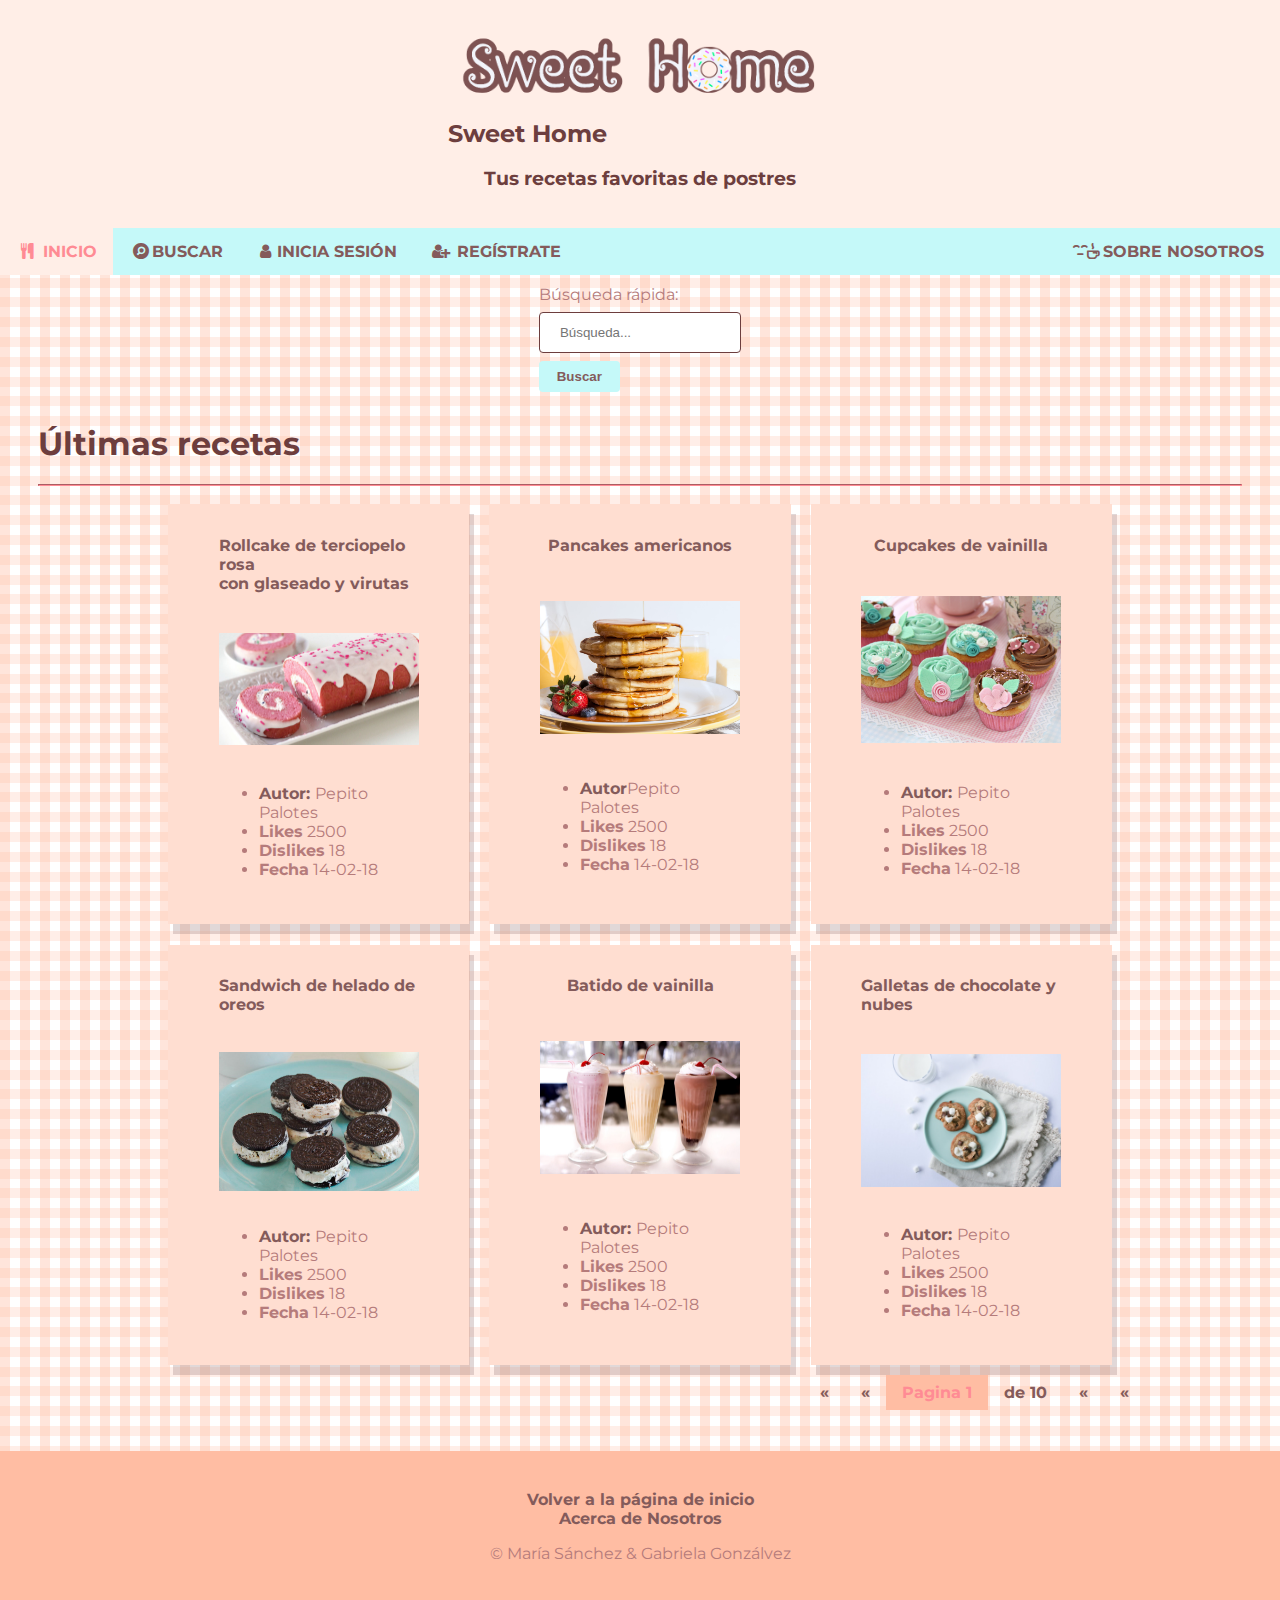
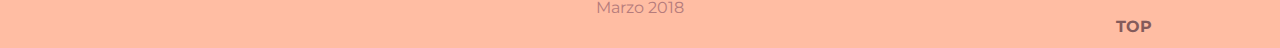
==== index.html @ 98f577c1 "barra de navegacion hecha" ====
<!DOCTYPE HTML>


<html>
	<head>
		<title>Sweet Home</title><a name="top"></a>

		<meta http-equiv="content-type" content="text/html; charset=utf-8" />
		<link rel="stylesheet" href="css/hoja-estilo.css" media="screen" >
		<link href="https://fonts.googleapis.com/css?family=Ubuntu" rel="stylesheet">
		<link href="https://fonts.googleapis.com/css?family=Montserrat" rel="stylesheet">
		<link href="font/cake.css" rel="stylesheet">
		<script src="javita.js"></script>
	</head>

	<body>


	<!-- LALALALLALALALALALA -->

	<!-- Header -->

	<div class="cabecera">
		<h1><a href="index.html"> <img class="logo" for="top" src="img/logo.png" alt="logo"></a></h1>
			<h2 class="logo">Sweet Home</h2>
		<h3 class="subtitulo">  Tus recetas favoritas de postres</h3>
		
		<input type="checkbox" class="checkbox" id="hamburguesa"/>
		<label for="hamburguesa" class="hamburguesa"></label>


	<nav>
      <ul>
        <li ><a href="index.html" class="icon-food active"> Inicio</a></li>
        <li > <a href="buscar.html" class="icon-search-circled">Buscar</a></li>
        <li id="login"> <a href="login.html" class="icon-user">Inicia sesión</a></li>
        <li id="registro"> <a href="registro.html" class="icon-user-plus"> Regístrate</a></li>
        <li id="logout"></li>
        <li id="nueva-receta"></li>
        <li > <a href="acerca.html" class="icon-emo-coffee">- Sobre nosotros</a></li>
      </ul>
    </nav>
		
	</div>

	<!-- /Header -->



	<!-- Main -->

	<div class="cuerpo">

		<div id="formularioIndex">

			<form>
				<label for="buscar">Búsqueda rápida:</label>
				<input id="buscar" type="text" placeholder="Búsqueda...">

				<input type="submit" value="Buscar"/>
			</form>
		</div>

		<h1> Últimas recetas</h1>
		<hr>
		<div>

			<section>
						<h4><a href="receta.html" class="tituloHome">Rollcake de terciopelo rosa<br> con glaseado y virutas</a></h4>
						<a href="receta.html"><img src="img/roll.jpg" class="fotoHome" alt="Rollcake"></a>
						<ul>
							<li><b><a href="buscar.html">Autor: </a></b>Pepito Palotes </li>
							<li><b>Likes</b> 2500 </li>
							<li><b>Dislikes</b> 18 </li>
							<li><b>Fecha</b> 14-02-18 </li>
						</ul>
			</section>
			<section>
						<h4><a href="receta.html" class="tituloHome">Pancakes americanos</a></h4>
						<a href="receta.html"><img src="img/pancakes.jpg" class="fotoHome" alt="Pancakes"></a>
						<ul>
							<li><b><a href="buscar.html">Autor</a></b>Pepito Palotes </li>
							<li><b>Likes</b> 2500 </li>
							<li><b>Dislikes</b> 18 </li>
							<li><b>Fecha</b> 14-02-18 </li>
						</ul>
			</section>
			<section>
						<h4><a href="receta.html" class="tituloHome">Cupcakes de vainilla</a></h4>
						<a href="receta.html" ><img src="img/cupcakes.jpg" class="fotoHome" alt="Cupcakes"></a>
						<ul>
							<li><b><a href="buscar.html">Autor: </a></b>Pepito Palotes </li>
							<li><b>Likes</b> 2500 </li>
							<li><b>Dislikes</b> 18 </li>
							<li><b>Fecha</b> 14-02-18 </li>
						</ul>
			</section>
			<section>
						<h4><a href="receta.html" class="tituloHome">Sandwich de helado de oreos</a></h4>
						<a href="receta.html"><img src="img/oreo.jpg" class="fotoHome" alt="Oreo"></a>
						<ul>
							<li><b><a href="buscar.html">Autor: </a></b>Pepito Palotes </li>
							<li><b>Likes</b> 2500 </li>
							<li><b>Dislikes</b> 18 </li>
							<li><b>Fecha</b> 14-02-18 </li>
						</ul>
			</section>
			<section>
						<h4><a href="receta.html" class="tituloHome">Batido de vainilla</a></h4>
						<a href="receta.html"><img src="img/batidos.jpeg" class="fotoHome" alt="Batidos"></a>
						<ul>
							<li><b><a href="buscar.html">Autor: </a></b>Pepito Palotes </li>
							<li><b>Likes</b> 2500 </li>
							<li><b>Dislikes</b> 18 </li>
							<li><b>Fecha</b> 14-02-18 </li>
						</ul>
			</section>
			<section>
						<h4><a href="receta.html" class="tituloHome">Galletas de chocolate y nubes</a></h4>
						<a href="receta.html" ><img src="img/galletas.jpg" class="fotoHome" alt="Galletas"></a>
						<ul>
							<li><b><a href="buscar.html">Autor: </a></b>Pepito Palotes </li>
							<li><b>Likes</b> 2500 </li>
							<li><b>Dislikes</b> 18 </li>
							<li><b>Fecha</b> 14-02-18 </li>
						</ul>
			</section>
		</div>

		<div class="paginacion">
			<a href="index.html">&laquo;</a>
			<a href="index.html">&laquo;</a>   <!-- caracter « -->
			<a href="index.html" class="act">Pagina 1 </a> 
			<a href="index.html">de 10</a>
			<a href="index.html">&laquo;</a>
			<a href="index.html">&laquo;</a>
		</div><br><br>

	</div>

	<!-- /Main -->



	<!-- Footer -->
	<div class="pie">
		<a href="index.html">Volver a la página de inicio</a><br>
		<a href="acerca.html"> Acerca de Nosotros</a>
		<p> © María Sánchez & Gabriela Gonzálvez</p><br>
		 <time datetime="03-2018">Marzo 2018</time><br>
		
		<a class="top" href="#top">TOP</a><br>
	</div>

	<!-- /Footer -->
	</body>
	<script>barradenav()</script>
</html>
---- css/hoja-estilo.css ----
body {
	background-image: url("../img/1.png");
	background-repeat: repeat;
	font-family: 'Montserrat', sans-serif;
	position:relative;
	color:#b57b7b;
	margin: 0;
	padding: 0;
	
}
.top{
	float:right;
	margin-right: 10%;
}

#hamburguesa {
	visibility: hidden;
}

.hamburguesa {
	visibility: hidden;
}

a{
	color:#845B5B;
	text-decoration: none;
	font-weight: bold;
	transition: 0.5s ease-out;
}
a:hover{
	color:#FF8B94;
	text-decoration: none;
	font-weight: bold;
	transition: 0.5s ease;
}

hr { 
	border-color:#FF8B94;
    display: block;
    border-width: 1px;
}

.subtitulo{
	text-align: center;
	padding-bottom: 0px;
}
.cabecera{
	position:relative;
	padding-top: 1%;
	background-color: #FFEEE7;
}

.cuerpo{
	padding-left: 3%; 
	padding-right: 3%; 
}
h1, h2, h3, h4{
	color:#6d3e3e;
}

.pie{
position:relative;
text-align: center;
margin-top: 3%;
padding-top: 3%;
padding-bottom: 1%;
width: 100%;
height: 100%;
background-color: #ffbda3;

}

.logo{
margin: 0 auto;
display: block;
width: 30%;
height: 100%;
	
}


/*HEADER, BARRA DE NAVEGACION*/




div > nav > ul{	
	list-style-type: none;
    margin: 0;
    padding: 0;
    overflow:hidden;
    background-color:#c5f9f9; 
}

div > nav > ul > li {
	display: inline;
	float: left;
	margin: 0;
    padding: 0;
    overflow:hidden;
}

div > nav > ul > li:last-child {
	float:right;
    border-right: none;
}

div > nav > ul > li a {
	color: #845B5B;
	text-align: center;
    padding: 14px 16px;
    text-decoration: none;
    text-transform: uppercase;
	display: block;
	background-color: #c5f9f9
}

div > nav > ul > li a:hover {
    background-color: #FFEEE7;
    
}

div > nav > ul > li a.active {
    background-color: #FFEEE7;
    color: #FF8B94;
}



/*CUERPO*/

.fotoHome{

	width:100%;
	text-align:center;
}

body>div>div{
	
	margin: 0 3%;
	padding: 0 5%;
	align-items: center;
	display: flex;
	flex-wrap: wrap;
	justify-content: center;
}
body>div>div>section{
	box-shadow: 5px 10px rgba(156, 125, 126, 0.3);
	background-color: #ffded1;
	margin: 1% 1%;
	padding: 1% 5%;
	width: 200px;
	height: 400px;
	display: flex;
	flex-wrap: wrap;
	justify-content: center;
	transition: 1s ease-out;

}
 body>div>div>section:hover{
 	background-color: #ffbda3;
 	color: #a56666;
 	transition: 1s ease;
}

.paginacion {
	position:relative;
    display: inline-block;
    float: right;
}

.paginacion a {
    float: left;
    padding: 8px 16px;
    text-decoration: none;
}

.paginacion a:hover {
 	background-color: #ffbda3;
}

.paginacion a.act {
   	background-color: #ffbda3;
    color: #FF8B94;
}

/*CUERPO PAGINA RECETA*/

.fotoReceta {
	width: 100%;
}

.receta > figure > figcaption {
	text-align: center;
}

.receta > figure > div {
	display: inline-block;
	float: right;
}


.receta {
	margin: auto;
	width: 80%;
    border-radius: 5px;
	background-color: #FFEEE7;
    padding: 20px;
}

.receta > section {
	width: 300px;
	height: 400px;
	transition: 0.5s ease-out;
}

.receta > section:hover {
	transition-property: none;
	background-color: #ffd3c4;
 	color: #a56666;
 	transition: 0.5s ease;
}

/*RECETA COMENTARIOS*/
div>figure>p{
	margin: auto;
	width: 80%;
    border-radius: 5px;
	background-color: #FFEEE7;
    padding: 20px;
}


/*CUERPO FORMULARIOS*/

h2.formulario {
	text-align: center;
}

input[type=text], select, [type=password], [type=email], [type=date] {
    width: 100%;
    padding: 12px 20px;
    margin: 8px 0;
    display: inline-block;
    border: 1px solid #6d3e3e;
    border-radius: 4px;
    box-sizing: border-box;
    transition: 1s ease-out;
}

input[type=button]{
	width: 50%;
	background-color: #c5f9f9;
	color: #845B5B;
	text-transform: capitalize;
	font-weight: bold;
    padding: 14px 20px;
    margin: 8px 0;
    border: none;
    border-radius: 4px;
    cursor: pointer;
    transition: 0.7s ease-out;
}
.inputfile{
	width: 0.1px;
	height: 0.1px;
	opacity: 0;
	overflow: hidden;
	position: absolute;
	z-index: -1;
}

.inputfile + label{
	float:right;
	width: 50%;
	background-color: #c5f9f9;
	color: #845B5B;
	text-transform: capitalize;
	font-weight: bold;
    padding: 14px 20px;
    margin: 8px 0;
    border: none;
    border-radius: 4px;
    cursor: pointer;
    transition: 0.7s ease-out;
}
.inputfile:focus + label,
.inputfile + label:hover {
    text-transform: capitalize;
    background-color: #FFEEE7;
    color:#FF8B94;
	font-weight: bold;
	transition: 0.7s ease;
}

input[type=number] {
	width: 20%;
	padding: 12px 20px;
    margin: 8px 0;
    display: inline-block;
    border: 1px solid #6d3e3e;
    border-radius: 4px;
    box-sizing: border-box;
    transition: 1s ease-out;
}

textarea{
	width: 100%;
	padding: 12px 20px;
	margin: 8px 0;
	display: inline-block;
	border: 1px solid #6d3e3e;
	border-radius: 4px;
	box-sizing: border-box;
	transition: 1s ease-out;
}

input[type=submit] {
    width: 100%;
	background-color: #c5f9f9;
	color: #845B5B;
	text-transform: capitalize;
	font-weight: bold;
    padding: 14px 20px;
    margin: 8px 0;
    border: none;
    border-radius: 4px;
    cursor: pointer;
    transition: 0.7s ease-out;
}

input[type=submit]:hover {
	text-transform: capitalize;
    background-color: #FFEEE7;
    color:#FF8B94;
	font-weight: bold;
	transition: 0.7s ease;
}
select:hover{
background-color: #ffbda3;
	color: #845B5B;
	transition: 0.7s ease;
}
select:focus{
	background-color: #c5f9f9;
	color: #845B5B;
}
textarea:hover{
background-color: #ffbda3;
	color: #845B5B;
	transition: 0.7s ease;
}
textarea:focus{
	background-color: #c5f9f9;
	color: #845B5B;
}
input:hover{
	background-color: #ffbda3;
	color: #845B5B;
	transition: 0.7s ease;

}input:focus { 
   background-color: #c5f9f9;
	color: #845B5B;
}

div.formulario {
	margin: auto;
	width: 50%;
    border-radius: 5px;
	background-color: #FFEEE7;
    padding: 20px;
    box-shadow: 5px 10px rgba(156, 125, 126, 0.3);
}
.likes{
	margin: auto;
	width: 50%;
    border-radius: 5px;
	background-color: #FFEEE7;
    padding: 20px;
    
}



div.formulario>form{
	margin: auto;
	width: 80%;
    border-radius: 5px;
	background-color: #FFDED1;
    padding: 20px;
    box-shadow: 5px 10px rgba(156, 125, 126, 0.3);
    transition: 0.5s ease-out;
}
div.formulario>form:hover {
	transition-property: none;
	background-color: #ffd3c4;
 	color: #a56666;
 	transition: 0.5s ease;
}

div.formulario>article{
	margin-top: 6%;
	margin-bottom: 4%;
	width: 70%;
    border-radius: 5px;
	background-color: #FFD3C4;
    padding: 2%; 
     box-shadow: 5px 10px rgba(156, 125, 126, 0.3);
}
div.formulario>article>p{
	margin: auto;
	padding: 2%;
	width: 70%;
    border-radius: 5px;
	background-color: #fff7f4;
    padding: 2%:;
}

/*FORMULARIO INDEX PEQUEÑO*/

/*
#formularioIndex > form > input[type=text], select {
    width: 50%;
    padding: 8px 10px;
    margin: 8px 0;
    display: inline-block;
    border: 1px solid #6d3e3e;
    border-radius: 4px;
    box-sizing: border-box;
}*/

#formularioIndex > form{
	display: inline;
	float: left;
	width: 20%;
    border-radius: 5px;
    padding: 10px;
}


#formularioIndex > form > input[type=submit] {
    width: 40%;
	background-color: #c5f9f9;
	color: #845B5B;
	text-transform: capitalize;
	font-weight: bold;
    padding: 8px 0;
    margin: 0 auto;
    border: none;
    border-radius: 4px;
    cursor: pointer;
}
button{
	width: 7%;
	background-color: #c5f9f9;
	color: #845B5B;
	text-transform: capitalize;
	font-weight: bold;
    padding: 8px 0;
    margin: 0 auto;
    border: none;
    border-radius: 4px;
    cursor: pointer;
    transition: 0.2s ease-out;
}
button:active {
  background-color: #80e5e5;
  box-shadow: 5px 5px rgba(156, 125, 126, 0.3);
  transform: translateY(4px);
}
button:hover {
  background-color: #80e5e5;
  transition: 0.2s ease;
}
#formularioIndex > form > input[type=submit]:hover {
	text-transform: capitalize;
    background-color: #FFEEE7;
    color:#FF8B94;
	font-weight: bold;
}

/*prueba rating*/

/*QUERIES*/
/*
*
*
*
*
*
*
*
*/

@media all and (max-width: 480px) {

		.subtitulo{
			padding-bottom: 10px;
		}


		.logo{
			width: 90%;
		}


		/*HEADER, BARRA DE NAVEGACION*/

		div > nav{
			position:absolute;
			width:200px;
			height:100vh;
			top:0;
			left:-220px; 
			position:absolute;
			padding-top:12px;
			transition:all .5s ease;
		}

		.hamburguesa {
			visibility: visible;
			position:absolute;
			width: 35px;
			line-height:1.1;
			text-align:center;
			top: 12px;
			left: 8px;
			border-radius:3px;
			background-color: #c5f9f9;
			transition:all .5s ease;
			z-index:10;
		}

		.hamburguesa::before {
			content:"☰";
		    font-size:32px;
		    color: #845B5B;
		}


		div > nav > ul > li {
			display: block;
			width:96%;
			margin:0 auto;
			line-height:2;
			position:relative;
			border-bottom:.5px solid white;
			border-top:.5px solid white;
			text-align:center;
		}

		div > nav > ul > li a {
			padding: 5px 0px;
		}

		div > nav > ul > li:last-child {
		    float: left;
		}


		.checkbox {
			display: none;
		}

		.checkbox:checked ~ nav {
			left: 0px;
			position: fixed;
		}

		.checkbox:checked ~ .hamburguesa {
			left:208px;
		    position:fixed;
		}

		/*CUERPO*/



		/*CUERPO FORMULARIOS*/


		div.formulario {
			width: 80%;
		}


		/*FORMULARIO INDEX PEQUEÑO*/


		#formularioIndex > form{
			width: 40%;
		}


}

/*
*
*
*
*
*/

@media all and (min-width: 481px) and (max-width: 980px) {


		#hamburguesa {
			visibility: hidden;
		}

		.hamburguesa {
			visibility: hidden;
		}


		.subtitulo{
			padding-bottom: 0px;
		}


		.logo{
			width: 50%;
		}



		/*HEADER, BARRA DE NAVEGACION*/


		div > nav > ul >li > a{
	 		font-size: 15px;
			width: 20px;
			white-space: nowrap;
			overflow: hidden;
			text-indent: 40px;		
		}

		div > nav > ul >li > a:before {
			text-indent: 0;
			float: left;
		}

		/*CUERPO*/



		/*CUERPO FORMULARIOS*/

		div.formulario {
			width: 70%;
		}


		/*FORMULARIO INDEX PEQUEÑO*/

		#formularioIndex > form{
			width: 30%;
		}

		#formularioIndex > form > input[type=submit] {
		    width: 50%;
		}

}
---- font/cake.css ----
@font-face {
  font-family: 'cake';
  src: url('../font/cake.eot?96578051');
  src: url('../font/cake.eot?96578051#iefix') format('embedded-opentype'),
       url('../font/cake.woff2?96578051') format('woff2'),
       url('../font/cake.woff?96578051') format('woff'),
       url('../font/cake.ttf?96578051') format('truetype'),
       url('../font/cake.svg?96578051#cake') format('svg');
  font-weight: normal;
  font-style: normal;
}
/* Chrome hack: SVG is rendered more smooth in Windozze. 100% magic, uncomment if you need it. */
/* Note, that will break hinting! In other OS-es font will be not as sharp as it could be */
/*
@media screen and (-webkit-min-device-pixel-ratio:0) {
  @font-face {
    font-family: 'cake';
    src: url('../font/cake.svg?96578051#cake') format('svg');
  }
}
*/
 
 [class^="icon-"]:before, [class*=" icon-"]:before {
  font-family: "cake";
  font-style: normal;
  font-weight: normal;
  speak: none;
 
  display: inline-block;
  text-decoration: inherit;
  width: 1em;
  margin-right: .2em;
  text-align: center;
  /* opacity: .8; */
 
  /* For safety - reset parent styles, that can break glyph codes*/
  font-variant: normal;
  text-transform: none;
 
  /* fix buttons height, for twitter bootstrap */
  line-height: 1em;
 
  /* Animation center compensation - margins should be symmetric */
  /* remove if not needed */
  margin-left: .2em;
 
  /* you can be more comfortable with increased icons size */
  /* font-size: 120%; */
 
  /* Font smoothing. That was taken from TWBS */
  -webkit-font-smoothing: antialiased;
  -moz-osx-font-smoothing: grayscale;
 
  /* Uncomment for 3D effect */
  /* text-shadow: 1px 1px 1px rgba(127, 127, 127, 0.3); */
}
 
.icon-heart:before { content: '\e800'; } /* '' */
.icon-heart-empty:before { content: '\e801'; } /* '' */
.icon-logout:before { content: '\e802'; } /* '' */
.icon-search-circled:before { content: '\e803'; } /* '' */
.icon-user:before { content: '\e804'; } /* '' */
.icon-plus-circled:before { content: '\e805'; } /* '' */
.icon-emo-coffee:before { content: '\e808'; } /* '' */
.icon-food:before { content: '\f0f5'; } /* '' */
.icon-user-plus:before { content: '\f234'; } /* '' */
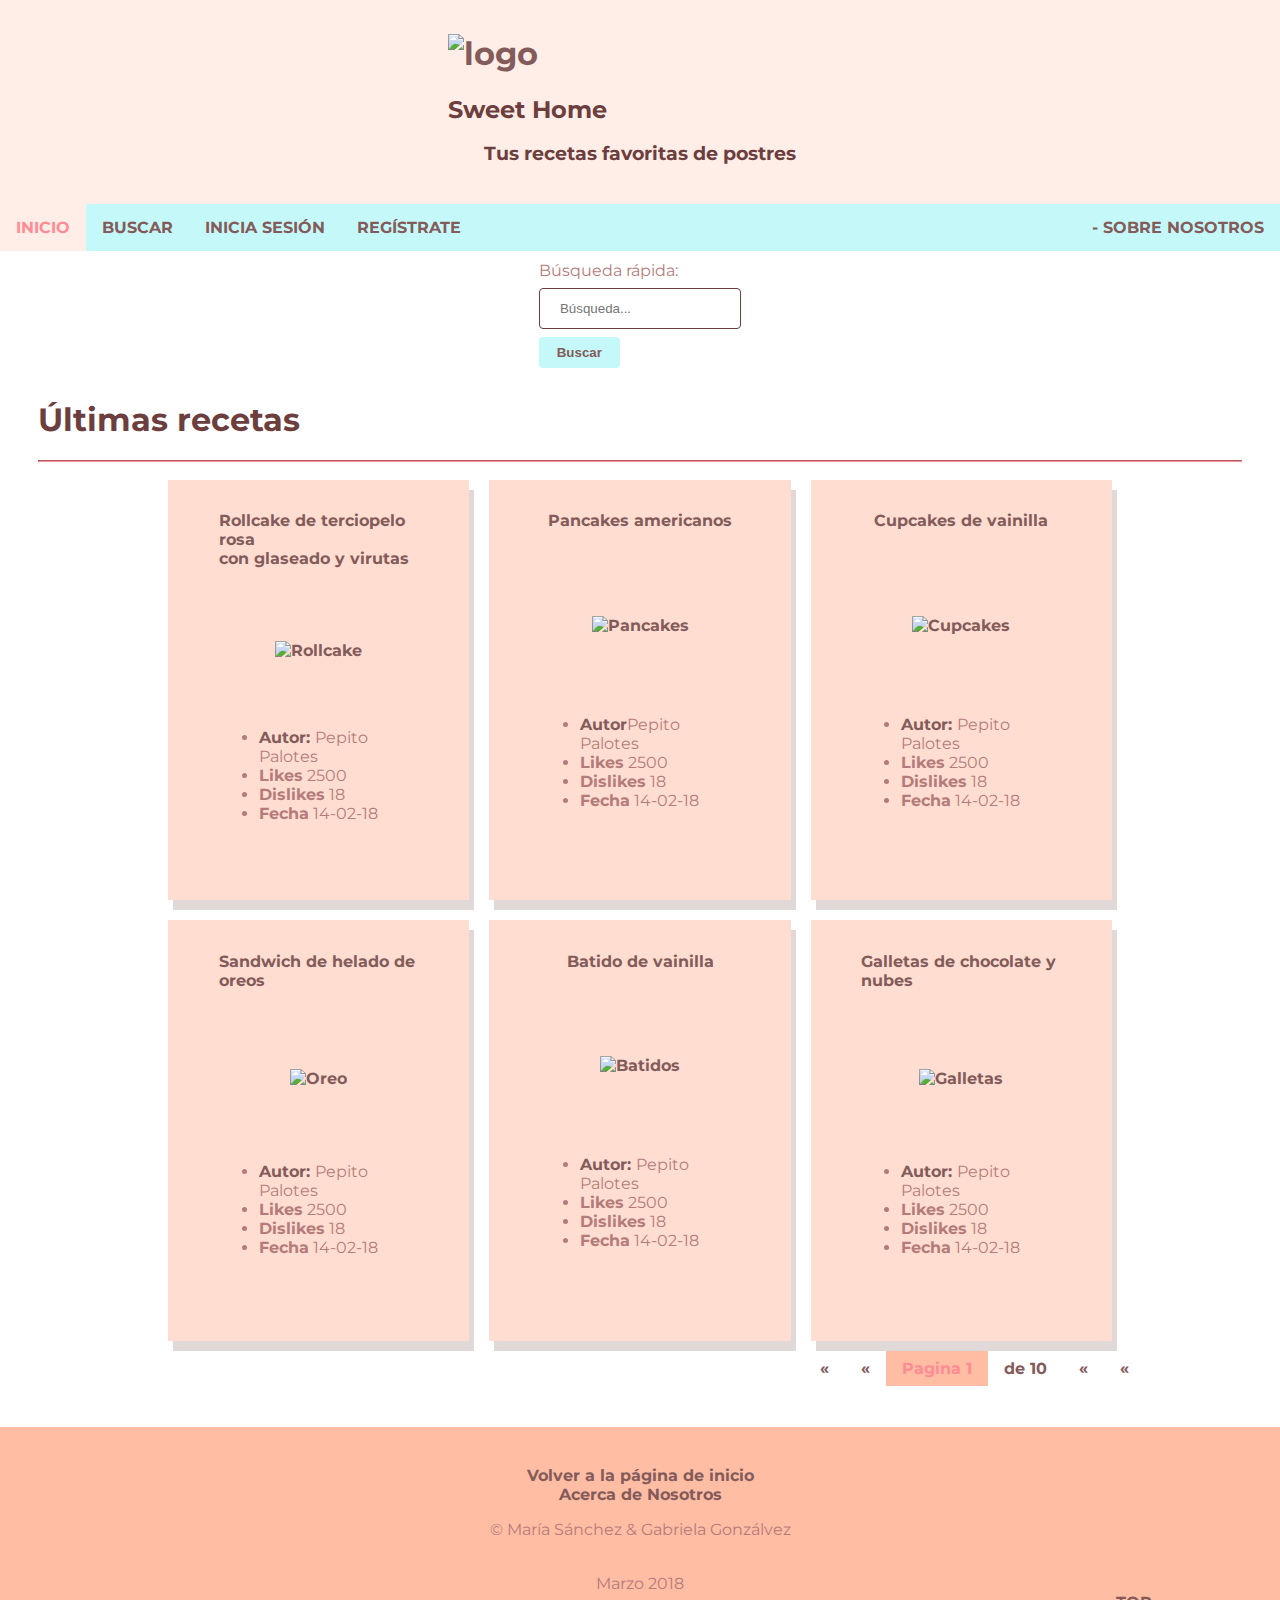
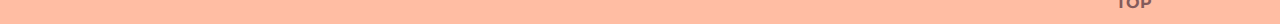
==== commit ce4787c7: "cosas de esta mañana" ====
--- a/index.html
+++ b/index.html
@@ -155,4 +155,5 @@
 	<!-- /Footer -->
 	</body>
 	<script>barradenav()</script>
+	
 </html>
--- a/css/hoja-estilo.css
+++ b/css/hoja-estilo.css
@@ -293,6 +293,40 @@
 	font-weight: bold;
 	transition: 0.7s ease;
 }
+
+
+#newpic{
+	width: 0.1px;
+	height: 0.1px;
+	opacity: 0;
+	overflow: hidden;
+	position: absolute;
+	z-index: -1;
+}
+
+.newpic + label{
+	float:right;
+	width: 50%;
+	background-color: #c5f9f9;
+	color: #845B5B;
+	text-transform: capitalize;
+	font-weight: bold;
+    padding: 14px 20px;
+    margin: 8px 0;
+    border: none;
+    border-radius: 4px;
+    cursor: pointer;
+    transition: 0.7s ease-out;
+}
+.newpic:focus + label,
+.newpic + label:hover {
+    text-transform: capitalize;
+    background-color: #FFEEE7;
+    color:#FF8B94;
+	font-weight: bold;
+	transition: 0.7s ease;
+}
+
 
 input[type=number] {
 	width: 20%;
@@ -596,6 +630,58 @@
 
 }
 
+
+.modalDialog {
+	position: fixed;
+	font-family: 'Montserrat', sans-serif;
+	top: 0;
+	right: 0;
+	bottom: 0;
+	left: 0;
+	background: rgba(0,0,0,0.8);
+	z-index: 99999;
+	opacity:0;
+	-webkit-transition: opacity 400ms ease-in;
+	-moz-transition: opacity 400ms ease-in;
+	transition: opacity 400ms ease-in;
+	pointer-events: none;
+}
+.modalDialog:target {
+	opacity:1;
+	pointer-events: auto;
+}
+.modalDialog > div {
+	width: 400px;
+	position: relative;
+	margin: 10% auto;
+	padding: 5px 20px 13px 20px;
+	border-radius: 10px;
+	background: #C5F9F9;
+	
+ 
+transition: opacity 400ms ease-in;
+}
+.close {
+	background: #606061;
+	color: #FFFFFF;
+	line-height: 25px;
+	position: absolute;
+	right: -12px;
+	text-align: center;
+	top: -10px;
+	width: 24px;
+	text-decoration: none;
+	font-weight: bold;
+	-webkit-border-radius: 12px;
+	-moz-border-radius: 12px;
+	border-radius: 12px;
+	-moz-box-shadow: 1px 1px 3px #000;
+	-webkit-box-shadow: 1px 1px 3px #000;
+	box-shadow: 1px 1px 3px #000;
+}
+.close:hover { background: #00d9ff; }
+
+
 /*
 *
 *
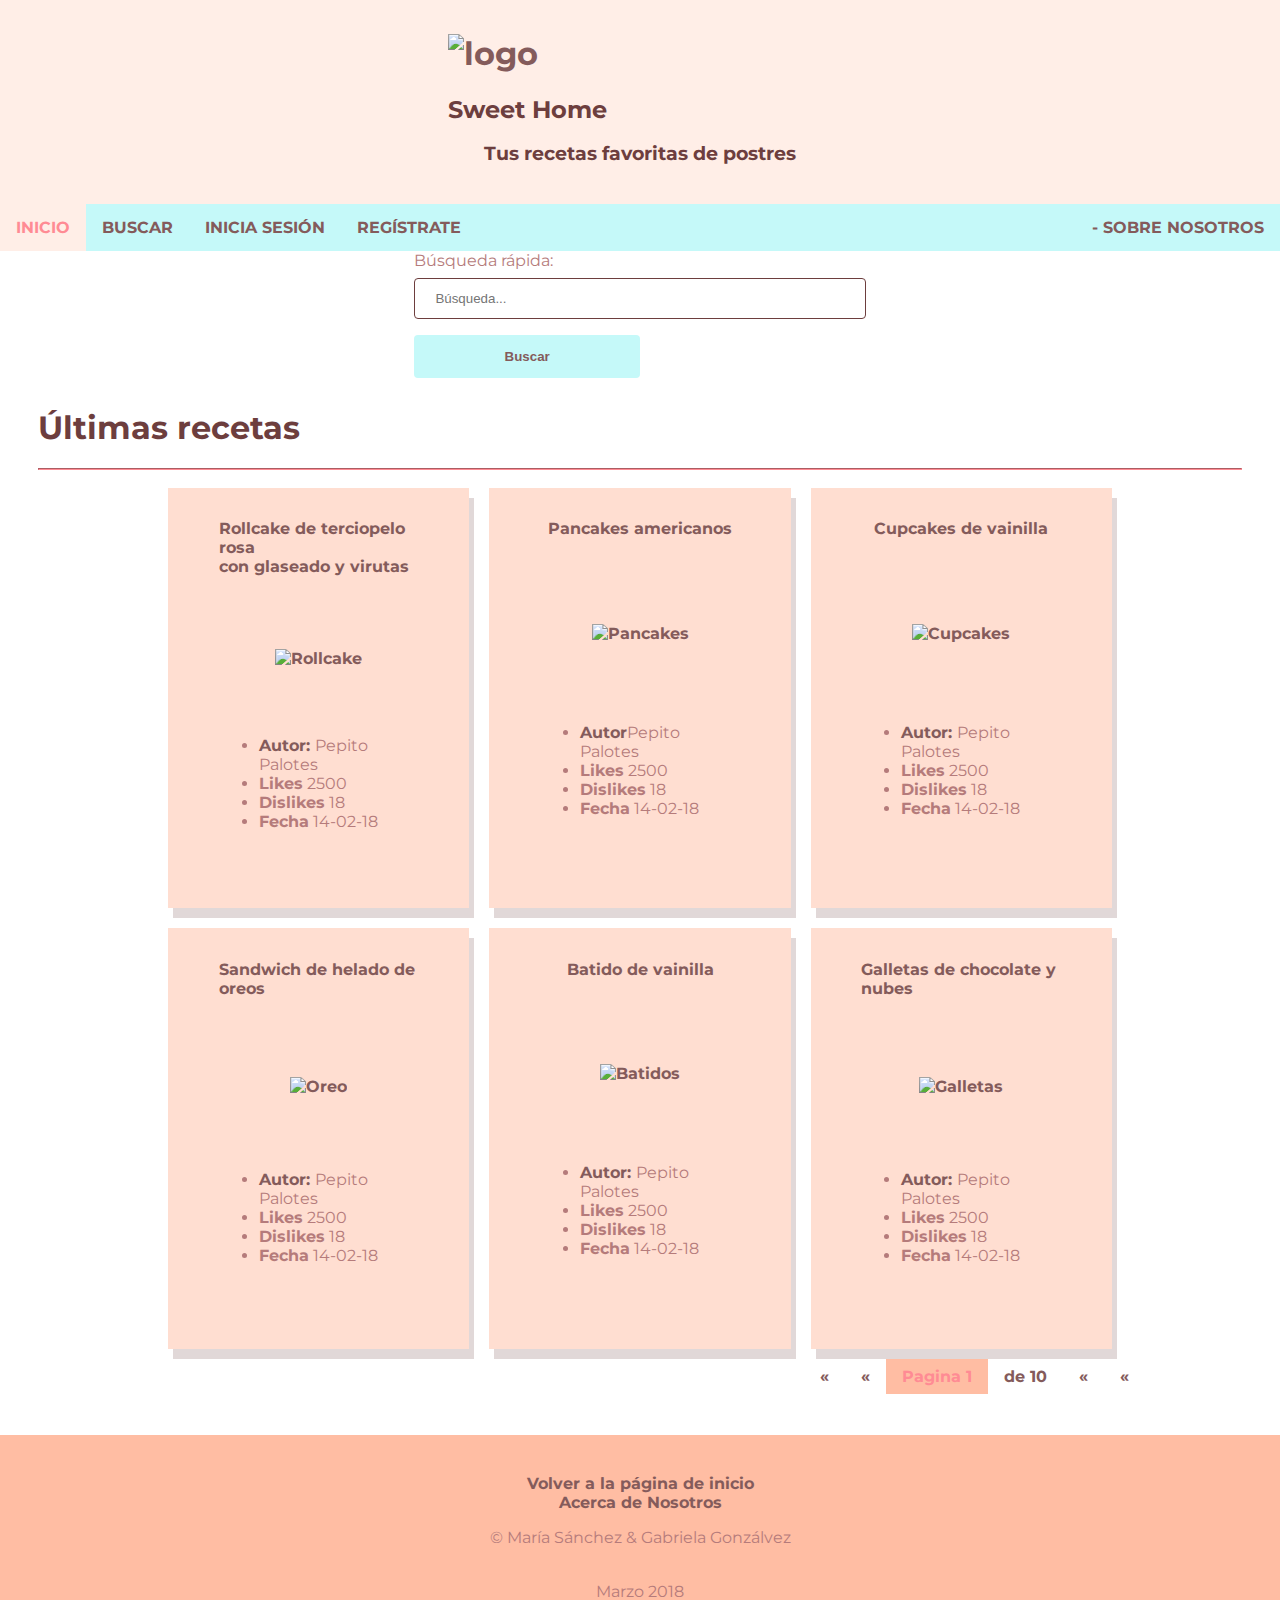
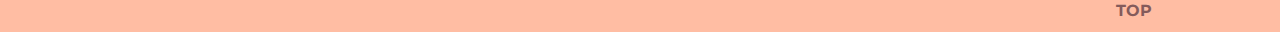
==== commit 6fd4821c: "cambios busqueda rapida" ====
--- a/index.html
+++ b/index.html
@@ -53,17 +53,17 @@
 
 		<div id="formularioIndex">
 
-			<form>
+			<div id="busquedilla">
 				<label for="buscar">Búsqueda rápida:</label>
-				<input id="buscar" type="text" placeholder="Búsqueda...">
+				<input id="buscar" name="buscar" type="text" placeholder="Búsqueda...">
 
-				<input type="submit" value="Buscar"/>
-			</form>
+				<input type="button" value="Buscar" onclick="busquedita()"/>
+			</div>
 		</div>
 
 		<h1> Últimas recetas</h1>
 		<hr>
-		<div>
+		<div id="contenidoIndex">
 
 			<section>
 						<h4><a href="receta.html" class="tituloHome">Rollcake de terciopelo rosa<br> con glaseado y virutas</a></h4>
@@ -155,5 +155,4 @@
 	<!-- /Footer -->
 	</body>
 	<script>barradenav()</script>
-	
 </html>
--- a/css/hoja-estilo.css
+++ b/css/hoja-estilo.css
@@ -250,6 +250,20 @@
 }
 
 input[type=button]{
+	width: 50%;
+	background-color: #c5f9f9;
+	color: #845B5B;
+	text-transform: capitalize;
+	font-weight: bold;
+    padding: 14px 20px;
+    margin: 8px 0;
+    border: none;
+    border-radius: 4px;
+    cursor: pointer;
+    transition: 0.7s ease-out;
+}
+
+.button{
 	width: 50%;
 	background-color: #c5f9f9;
 	color: #845B5B;
@@ -617,6 +631,14 @@
 
 		div.formulario {
 			width: 80%;
+		}
+		div.nuevasfotos {
+			margin: 0 3%;
+			padding: 0 5%;
+			align-items: center;
+			display: flex;
+			flex-wrap: wrap;
+			justify-content: center;
 		}
 
 
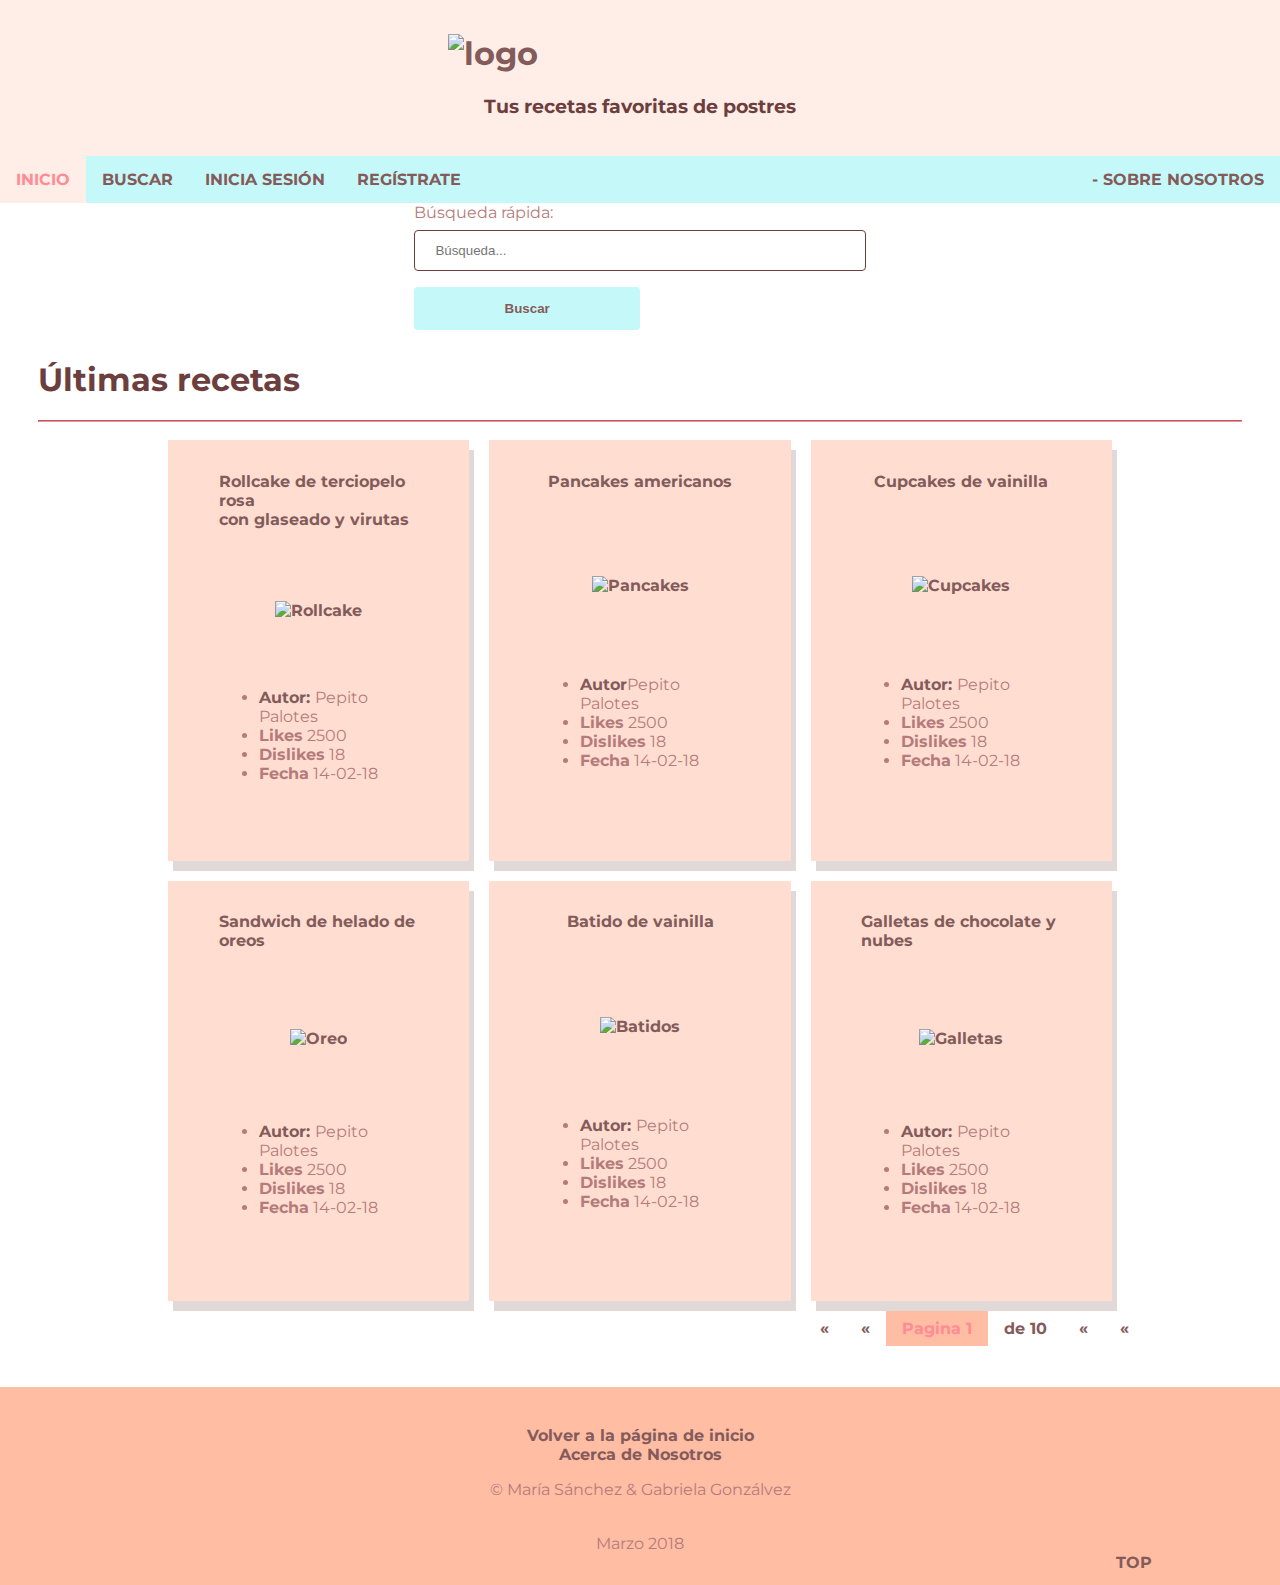
==== commit 4b0bbc0f: "cambioss" ====
--- a/index.html
+++ b/index.html
@@ -22,7 +22,7 @@
 
 	<div class="cabecera">
 		<h1><a href="index.html"> <img class="logo" for="top" src="img/logo.png" alt="logo"></a></h1>
-			<h2 class="logo">Sweet Home</h2>
+			<h2 class="logo"></h2>
 		<h3 class="subtitulo">  Tus recetas favoritas de postres</h3>
 		
 		<input type="checkbox" class="checkbox" id="hamburguesa"/>
@@ -57,7 +57,7 @@
 				<label for="buscar">Búsqueda rápida:</label>
 				<input id="buscar" name="buscar" type="text" placeholder="Búsqueda...">
 
-				<input type="button" value="Buscar" onclick="busquedita()"/>
+				<input type="button" value="Buscar" onclick="mandarBusqueda(); return false;"/>
 			</div>
 		</div>
 
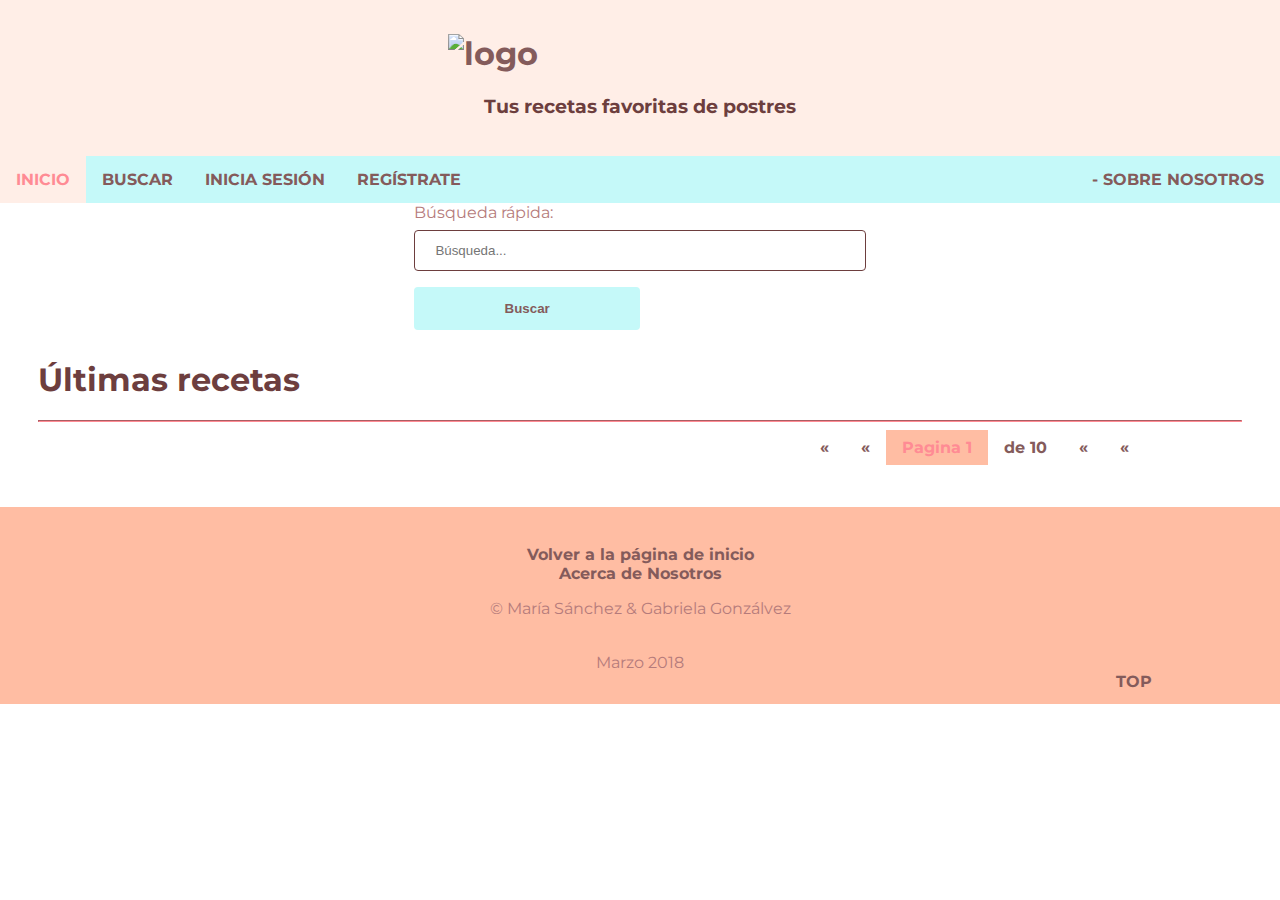
==== commit d8bd4ff9: "busqueda rapida e index" ====
--- a/index.html
+++ b/index.html
@@ -13,7 +13,7 @@
 		<script src="javita.js"></script>
 	</head>
 
-	<body>
+	<body onload="cargarUltimas();">
 
 
 	<!-- LALALALLALALALALALA -->
@@ -24,7 +24,7 @@
 		<h1><a href="index.html"> <img class="logo" for="top" src="img/logo.png" alt="logo"></a></h1>
 			<h2 class="logo"></h2>
 		<h3 class="subtitulo">  Tus recetas favoritas de postres</h3>
-		
+
 		<input type="checkbox" class="checkbox" id="hamburguesa"/>
 		<label for="hamburguesa" class="hamburguesa"></label>
 
@@ -40,7 +40,7 @@
         <li > <a href="acerca.html" class="icon-emo-coffee">- Sobre nosotros</a></li>
       </ul>
     </nav>
-		
+
 	</div>
 
 	<!-- /Header -->
@@ -63,74 +63,17 @@
 
 		<h1> Últimas recetas</h1>
 		<hr>
+
 		<div id="contenidoIndex">
 
-			<section>
-						<h4><a href="receta.html" class="tituloHome">Rollcake de terciopelo rosa<br> con glaseado y virutas</a></h4>
-						<a href="receta.html"><img src="img/roll.jpg" class="fotoHome" alt="Rollcake"></a>
-						<ul>
-							<li><b><a href="buscar.html">Autor: </a></b>Pepito Palotes </li>
-							<li><b>Likes</b> 2500 </li>
-							<li><b>Dislikes</b> 18 </li>
-							<li><b>Fecha</b> 14-02-18 </li>
-						</ul>
-			</section>
-			<section>
-						<h4><a href="receta.html" class="tituloHome">Pancakes americanos</a></h4>
-						<a href="receta.html"><img src="img/pancakes.jpg" class="fotoHome" alt="Pancakes"></a>
-						<ul>
-							<li><b><a href="buscar.html">Autor</a></b>Pepito Palotes </li>
-							<li><b>Likes</b> 2500 </li>
-							<li><b>Dislikes</b> 18 </li>
-							<li><b>Fecha</b> 14-02-18 </li>
-						</ul>
-			</section>
-			<section>
-						<h4><a href="receta.html" class="tituloHome">Cupcakes de vainilla</a></h4>
-						<a href="receta.html" ><img src="img/cupcakes.jpg" class="fotoHome" alt="Cupcakes"></a>
-						<ul>
-							<li><b><a href="buscar.html">Autor: </a></b>Pepito Palotes </li>
-							<li><b>Likes</b> 2500 </li>
-							<li><b>Dislikes</b> 18 </li>
-							<li><b>Fecha</b> 14-02-18 </li>
-						</ul>
-			</section>
-			<section>
-						<h4><a href="receta.html" class="tituloHome">Sandwich de helado de oreos</a></h4>
-						<a href="receta.html"><img src="img/oreo.jpg" class="fotoHome" alt="Oreo"></a>
-						<ul>
-							<li><b><a href="buscar.html">Autor: </a></b>Pepito Palotes </li>
-							<li><b>Likes</b> 2500 </li>
-							<li><b>Dislikes</b> 18 </li>
-							<li><b>Fecha</b> 14-02-18 </li>
-						</ul>
-			</section>
-			<section>
-						<h4><a href="receta.html" class="tituloHome">Batido de vainilla</a></h4>
-						<a href="receta.html"><img src="img/batidos.jpeg" class="fotoHome" alt="Batidos"></a>
-						<ul>
-							<li><b><a href="buscar.html">Autor: </a></b>Pepito Palotes </li>
-							<li><b>Likes</b> 2500 </li>
-							<li><b>Dislikes</b> 18 </li>
-							<li><b>Fecha</b> 14-02-18 </li>
-						</ul>
-			</section>
-			<section>
-						<h4><a href="receta.html" class="tituloHome">Galletas de chocolate y nubes</a></h4>
-						<a href="receta.html" ><img src="img/galletas.jpg" class="fotoHome" alt="Galletas"></a>
-						<ul>
-							<li><b><a href="buscar.html">Autor: </a></b>Pepito Palotes </li>
-							<li><b>Likes</b> 2500 </li>
-							<li><b>Dislikes</b> 18 </li>
-							<li><b>Fecha</b> 14-02-18 </li>
-						</ul>
-			</section>
+			<!-- aqui van las 6 ultimas recetas -->
+			
 		</div>
 
 		<div class="paginacion">
 			<a href="index.html">&laquo;</a>
 			<a href="index.html">&laquo;</a>   <!-- caracter « -->
-			<a href="index.html" class="act">Pagina 1 </a> 
+			<a href="index.html" class="act">Pagina 1 </a>
 			<a href="index.html">de 10</a>
 			<a href="index.html">&laquo;</a>
 			<a href="index.html">&laquo;</a>
@@ -148,7 +91,7 @@
 		<a href="acerca.html"> Acerca de Nosotros</a>
 		<p> © María Sánchez & Gabriela Gonzálvez</p><br>
 		 <time datetime="03-2018">Marzo 2018</time><br>
-		
+
 		<a class="top" href="#top">TOP</a><br>
 	</div>
 
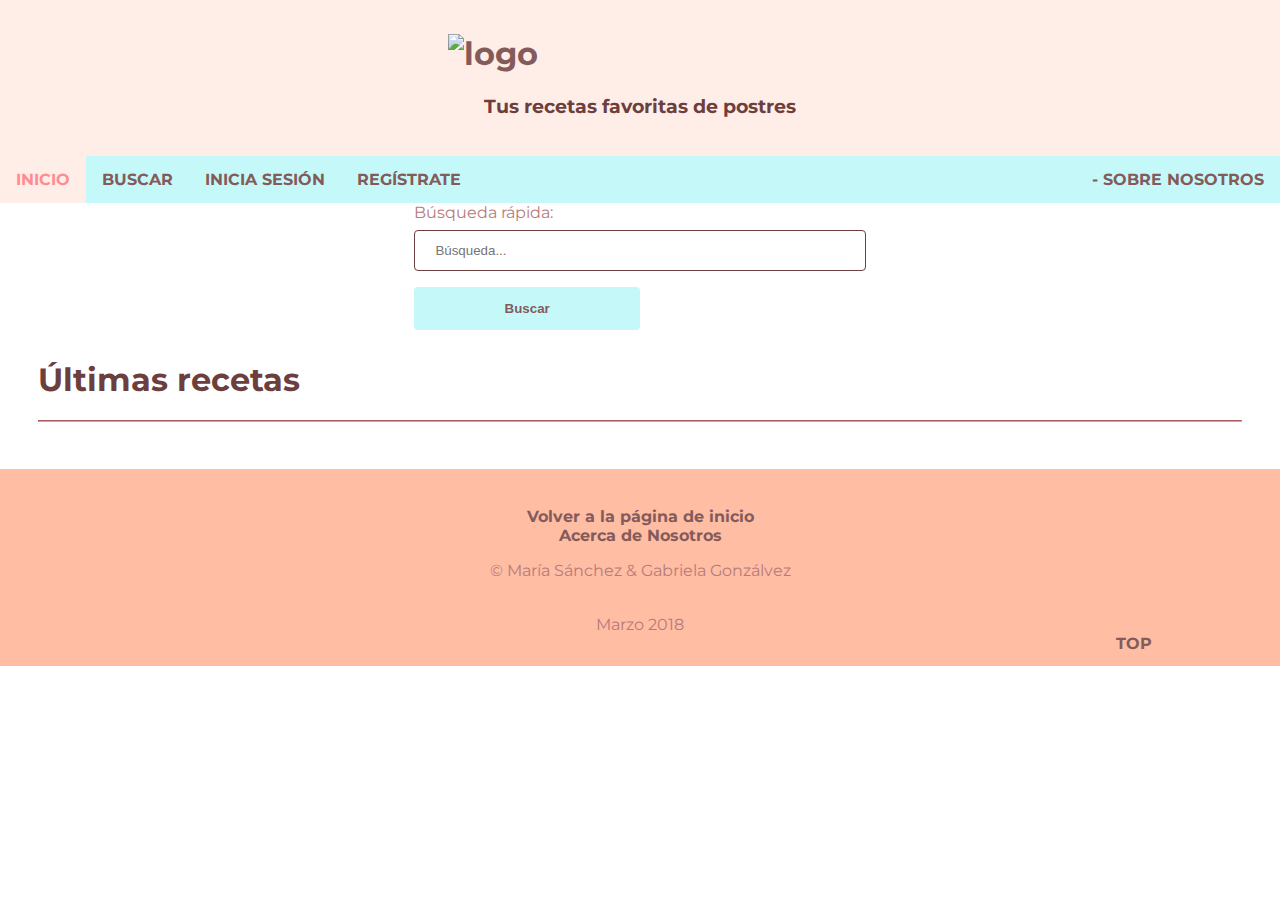
==== commit 18be95eb: "espero que fin" ====
--- a/index.html
+++ b/index.html
@@ -1,11 +1,11 @@
 <!DOCTYPE HTML>
 
 
-<html>
+<html lang="es">
 	<head>
-		<title>Sweet Home</title><a name="top"></a>
+		<title>Sweet Home</title><a name="top"> </a>
 
-		<meta http-equiv="content-type" content="text/html; charset=utf-8" />
+		<meta charset="UTF-8">
 		<link rel="stylesheet" href="css/hoja-estilo.css" media="screen" >
 		<link href="https://fonts.googleapis.com/css?family=Ubuntu" rel="stylesheet">
 		<link href="https://fonts.googleapis.com/css?family=Montserrat" rel="stylesheet">
@@ -13,7 +13,7 @@
 		<script src="javita.js"></script>
 	</head>
 
-	<body onload="cargarUltimas();">
+	<body onload="cargarUltimas(0);">
 
 
 	<!-- LALALALLALALALALALA -->
@@ -21,7 +21,7 @@
 	<!-- Header -->
 
 	<div class="cabecera">
-		<h1><a href="index.html"> <img class="logo" for="top" src="img/logo.png" alt="logo"></a></h1>
+		<h1><a href="index.html"> <img class="logo" src="img/logo.png" alt="logo"></a></h1>
 			<h2 class="logo"></h2>
 		<h3 class="subtitulo">  Tus recetas favoritas de postres</h3>
 
@@ -70,14 +70,9 @@
 			
 		</div>
 
-		<div class="paginacion">
-			<a href="index.html">&laquo;</a>
-			<a href="index.html">&laquo;</a>   <!-- caracter « -->
-			<a href="index.html" class="act">Pagina 1 </a>
-			<a href="index.html">de 10</a>
-			<a href="index.html">&laquo;</a>
-			<a href="index.html">&laquo;</a>
-		</div><br><br>
+		<div id="paginacion">
+		
+		</div>
 
 	</div>
 
--- a/css/hoja-estilo.css
+++ b/css/hoja-estilo.css
@@ -164,23 +164,31 @@
  	transition: 1s ease;
 }
 
-.paginacion {
-	position:relative;
-    display: inline-block;
-    float: right;
-}
-
-.paginacion a {
-    float: left;
-    padding: 8px 16px;
-    text-decoration: none;
-}
-
-.paginacion a:hover {
+
+
+ul.paginacion {	
+	float: right;
+	list-style-type: none;
+    margin: 0;
+    padding: 0;
+    overflow:hidden;
+    background-color:#c5f9f9; 
+}
+
+ul.paginacion > li {
+	display: inline;
+	float: left;
+	margin: 0;
+    padding: 5px 10px;
+    overflow:hidden;
+}
+
+
+ul.paginacion > li button:hover {
  	background-color: #ffbda3;
 }
 
-.paginacion a.act {
+ul.paginacion > li button.act {
    	background-color: #ffbda3;
     color: #FF8B94;
 }
@@ -653,7 +661,7 @@
 }
 
 
-.modalDialog {
+.ELMODAL {
 	position: fixed;
 	font-family: 'Montserrat', sans-serif;
 	top: 0;
@@ -663,16 +671,14 @@
 	background: rgba(0,0,0,0.8);
 	z-index: 99999;
 	opacity:0;
-	-webkit-transition: opacity 400ms ease-in;
-	-moz-transition: opacity 400ms ease-in;
 	transition: opacity 400ms ease-in;
 	pointer-events: none;
 }
-.modalDialog:target {
+.ELMODAL:target {
 	opacity:1;
 	pointer-events: auto;
 }
-.modalDialog > div {
+.ELMODAL > div {
 	width: 400px;
 	position: relative;
 	margin: 10% auto;
@@ -683,7 +689,7 @@
  
 transition: opacity 400ms ease-in;
 }
-.close {
+.cerrando {
 	background: #606061;
 	color: #FFFFFF;
 	line-height: 25px;
@@ -694,14 +700,8 @@
 	width: 24px;
 	text-decoration: none;
 	font-weight: bold;
-	-webkit-border-radius: 12px;
-	-moz-border-radius: 12px;
-	border-radius: 12px;
-	-moz-box-shadow: 1px 1px 3px #000;
-	-webkit-box-shadow: 1px 1px 3px #000;
-	box-shadow: 1px 1px 3px #000;
-}
-.close:hover { background: #00d9ff; }
+}
+.cerrando:hover { background: #00d9ff; }
 
 
 /*
